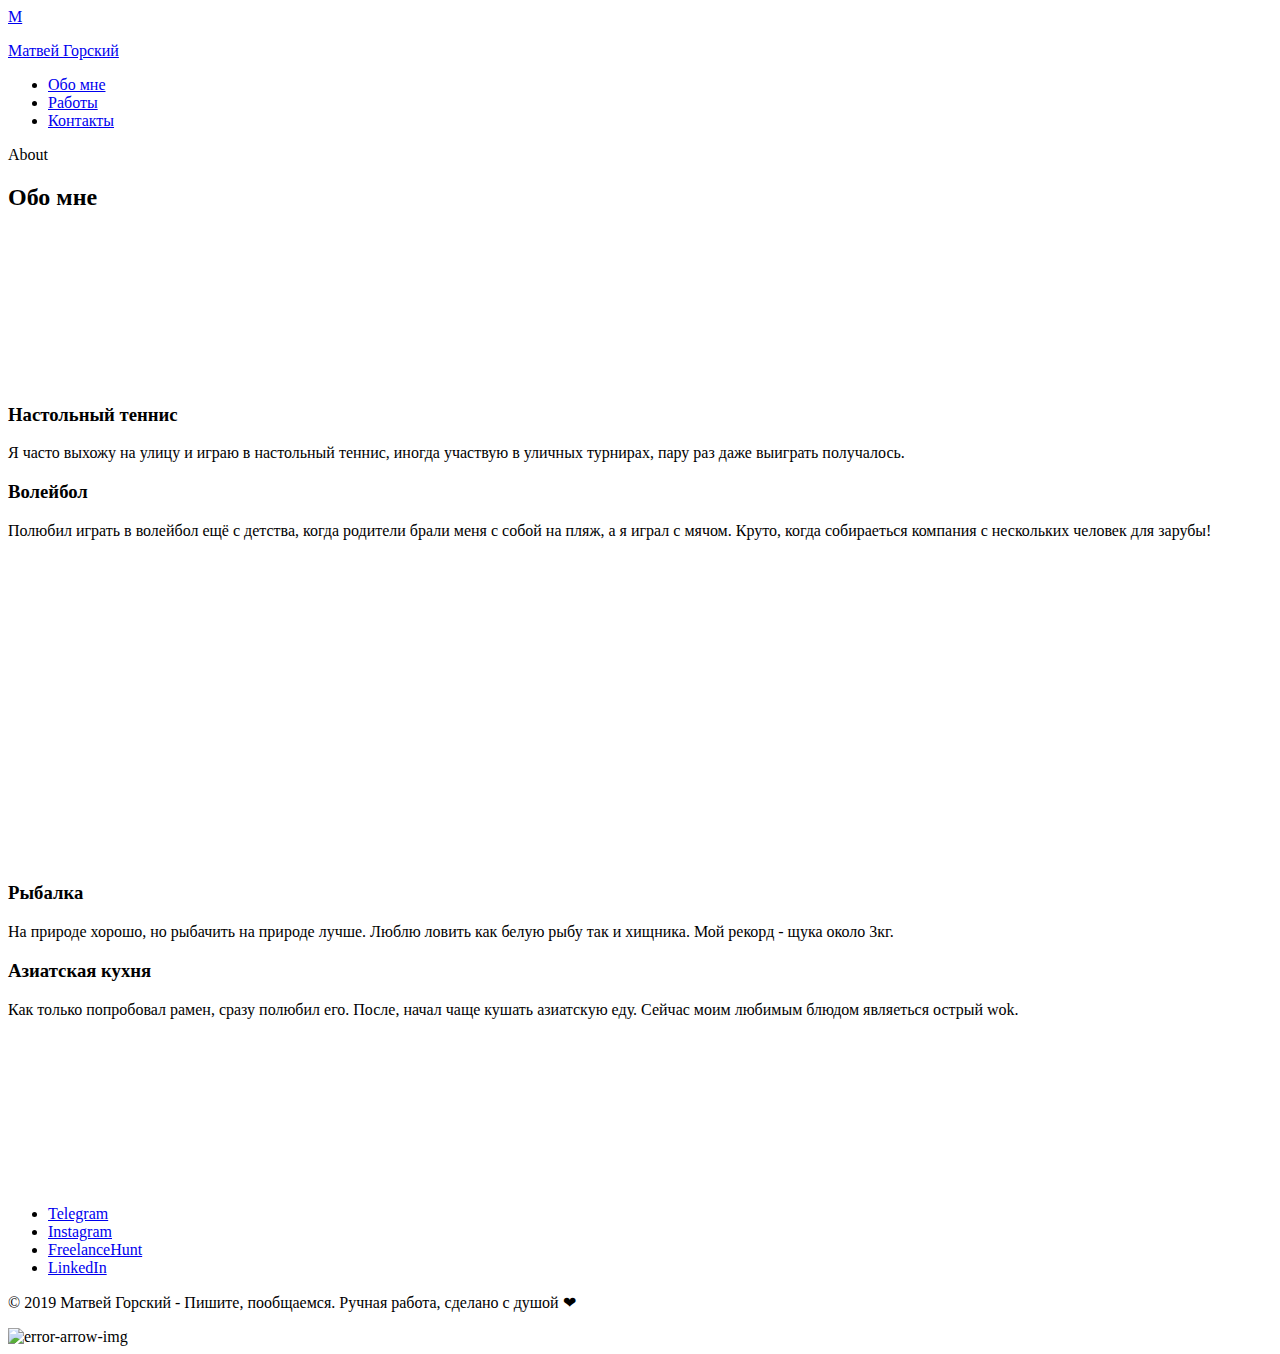
==== about.html @ 45d246f7 "Update about.html" ====
<!DOCTYPE html>
<html lang="en">
<head>
    <meta charset="UTF-8">
    <meta name="viewport" content="width=device-width, initial-scale=1.0">
    <meta http-equiv="X-UA-Compatible" content="ie=edge">
    <title>Matvey Gorskiy</title>
    <link rel="stylesheet" href="js/animation/revealator.css">
    <link rel="stylesheet" href="styles/css/main.css">
    <script src="https://ajax.googleapis.com/ajax/libs/jquery/1.11.0/jquery.min.js"></script>   
    <script>
    $(window).on('load', function () {
    $preloader = $('.preloader-main'),
    $loader = $preloader.find('.preloader');
    $loader.fadeOut();
    $preloader.delay(350).fadeOut('slow');
  });
    </script>

    <script src="js/main.js"></script> 
</head>
<body>
    <div class="preloader-main">
        <div class="preloader">
            <div class="item-1"></div>
            <div class="item-2"></div>
            <div class="item-3"></div>
            <div class="item-4"></div>
            <div class="item-5"></div>
        </div>
    </div>
              
    <div class="container"> 
        <section class="main-section">
            <header class="header" id="header">
                <div class="logo revealator-slideright revealator-delay2">
                    <a href="index.html" class="logo_link header_link">
                        <div class="logo_image">
                            <span >M</span>
                        </div>
                        <p class="logo_name">Матвей <span class="logo-name__hidden">Горский</span></p>
                    </a>
                </div>
                <nav class="nav revealator-slideleft revealator-delay2">
                    <ul class="nav-ul">
                        <li class="nav-ul_item"><a class="nav-ul_link header_link" href="about.html">Обо мне</a></li>
                        <li class="nav-ul_item"><a class="nav-ul_link header_link" href="works.html">Работы</a></li>
                        <li class="nav-ul_item"><a class="nav-ul_link header_link" href="contact.html">Контакты</a></li>
                    </ul>
                </nav>
            </header>
            <section class="about">
                <div class="main-title-block ">
                    <span class="word about_word word__padding " data-word="About" style="--word-index:0;"><span class="char" data-char="A" style="--char-index:0;">A</span><span class="char" data-char="b" style="--char-index:1;">b</span><span class="char" data-char="o" style="--char-index:2;">o</span><span class="char" data-char="u" style="--char-index:3;">u</span><span class="char" data-char="t" style="--char-index:4;">t</span></span>
                    <h2 class="main-title_headline revealator-slidedown revealator-once revealator-delay4">Обо мне</h2>
                </div>
                <div class="about-content">
                    <div class="about-content_item">
                        <video loop="" muted="" autoplay="" playsinline="" class="video" src="video/tennis.mp4"></video>
                        <div class="about-content_text-block text-left">
                            <h3 class="about-content_title">Настольный теннис</h3>
                            <p class="bout-content_text">Я часто выхожу на улицу и играю в настольный теннис, иногда участвую в уличных турнирах, пару раз даже выиграть получалось.</p>
                        </div>
                    </div>
                    <div class="about-content_item about-content_item__flex-d">
                        <div class="about-content_text-block text-right">
                            <h3 class="about-content_title">Волейбол</h3>
                            <p class="bout-content_text">Полюбил играть в волейбол ещё с детства, когда родители брали меня с собой на пляж, а я играл с мячом. Круто, когда собираеться компания с нескольких человек для зарубы!</p>
                        </div>
                        <video loop="" muted="" autoplay="" playsinline="" class="video" src="video/volleyball.mp4"></video>
                    </div>
                    <div class="about-content_item">
                        <video loop="" muted="" autoplay="" playsinline="" class="video" src="video/fishing.mp4"></video>
                        <div class="about-content_text-block text-left">
                            <h3 class="about-content_title">Рыбалка</h3>
                            <p class="bout-content_text">На природе хорошо, но рыбачить на природе лучше. Люблю ловить как белую рыбу так и хищника. Мой рекорд - щука около 3кг. </p>
                        </div>
                    </div>
                    <div class="about-content_item about-content_item__flex-d">
                        <div class="about-content_text-block text-right">
                            <h3 class="about-content_title">Азиатская кухня</h3>
                            <p class="bout-content_text">Как только попробовал рамен, сразу полюбил его. После, начал чаще кушать азиатскую еду. Сейчас моим любимым блюдом являеться острый wok.</p>
                        </div>
                        <video loop="" muted="" autoplay="" playsinline="" class="video" src="video/ramen.mp4"></video>
                    </div>
                </div>
            </section>    
            <footer class="footer">
                <ul class="footer_link-block">
                    <li class="footer_item"><a class="footer_link" target="_blank" href="https://t.me/DoodgeMatvey">Telegram</a></li>
                    <li class="footer_item"><a class="footer_link" target="_blank" href="https://www.instagram.com/belov.matvei/?hl=ru">Instagram</a></li>
                    <li class="footer_item"><a class="footer_link" target="_blank" href="https://freelancehunt.com/freelancer/Matvey_Belov.html?r=mWga5">FreelanceHunt</a></li>
                    <li class="footer_item"><a class="footer_link" target="_blank" href="https://www.linkedin.com/in/%D0%BC%D0%B0%D1%82%D0%B2%D0%B5%D0%B9-%D0%B3%D0%BE%D1%80%D1%81%D0%BA%D0%B8%D0%B9-206b37176/">LinkedIn</a></li>
                </ul>
                <p class="footer_copyright">© 2019 Матвей Горский - Пишите, пообщаемся. Ручная работа, сделано с душой ❤</p>
            </footer>
    </div>
        

    <div id="toTop" title="Наверх" style="display: block;"> <img class="arrow-to-top" src="img/w512h5121390846468upcircular512.png" alt="error-arrow-img"> </div>
    <script src="js/animation/revealator.js"></script>
   
</body>
</html>
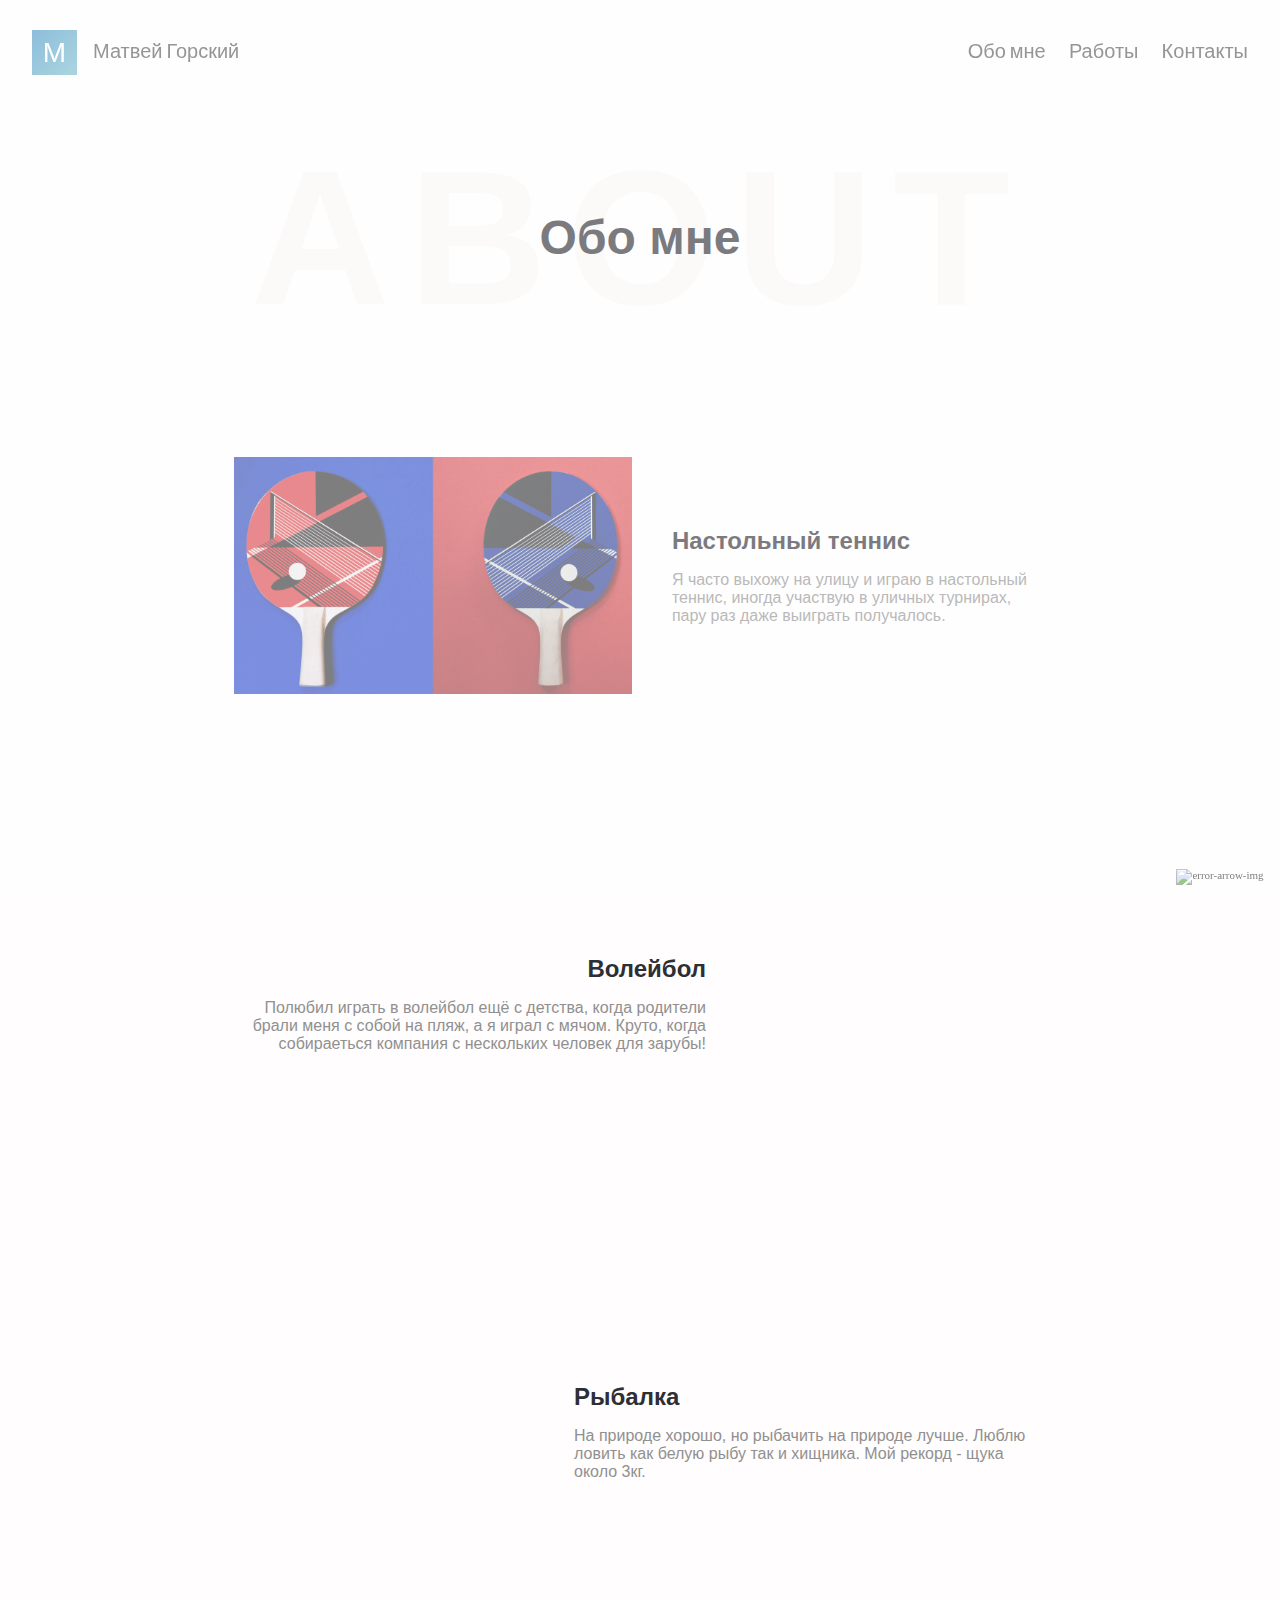
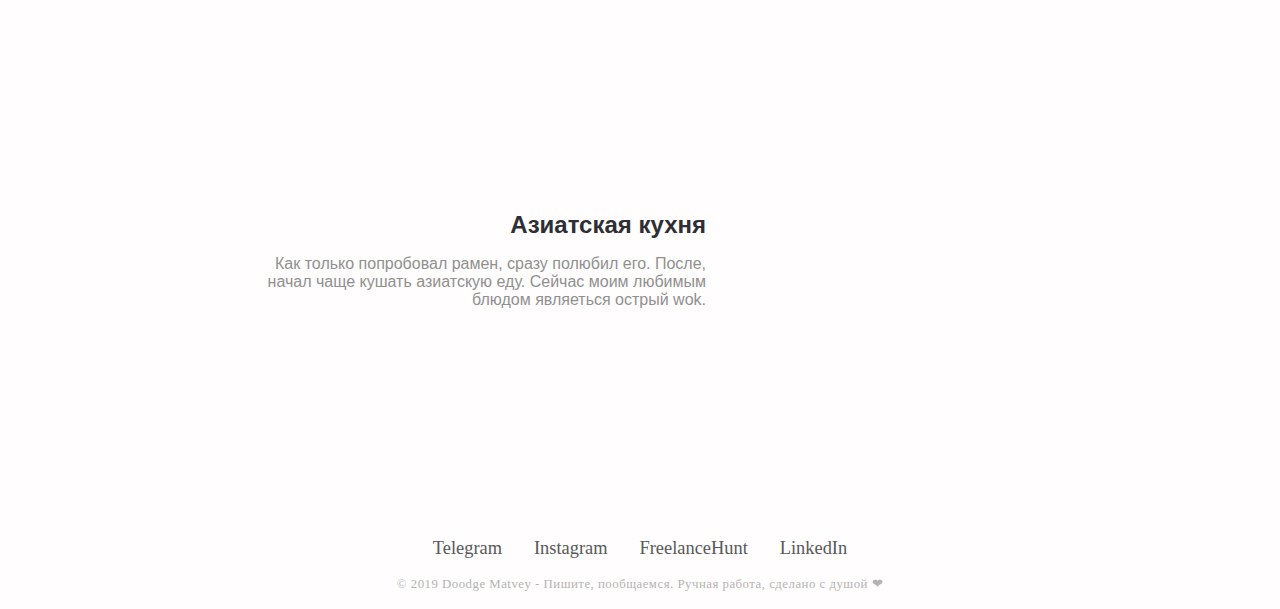
==== commit 7374ff97: "poster to video" ====
--- a/about.html
+++ b/about.html
@@ -16,7 +16,6 @@
     $preloader.delay(350).fadeOut('slow');
   });
     </script>
-
     <script src="js/main.js"></script> 
 </head>
 <body>
@@ -56,7 +55,7 @@
                 </div>
                 <div class="about-content">
                     <div class="about-content_item">
-                        <video loop="" muted="" autoplay="" playsinline="" class="video" src="video/tennis.mp4"></video>
+                        <video loop="" muted="" autoplay="" playsinline="" class="video" src="video/tennis.mp4" poster="img/tennis.png"></video>
                         <div class="about-content_text-block text-left">
                             <h3 class="about-content_title">Настольный теннис</h3>
                             <p class="bout-content_text">Я часто выхожу на улицу и играю в настольный теннис, иногда участвую в уличных турнирах, пару раз даже выиграть получалось.</p>
@@ -92,7 +91,7 @@
                     <li class="footer_item"><a class="footer_link" target="_blank" href="https://freelancehunt.com/freelancer/Matvey_Belov.html?r=mWga5">FreelanceHunt</a></li>
                     <li class="footer_item"><a class="footer_link" target="_blank" href="https://www.linkedin.com/in/%D0%BC%D0%B0%D1%82%D0%B2%D0%B5%D0%B9-%D0%B3%D0%BE%D1%80%D1%81%D0%BA%D0%B8%D0%B9-206b37176/">LinkedIn</a></li>
                 </ul>
-                <p class="footer_copyright">© 2019 Матвей Горский - Пишите, пообщаемся. Ручная работа, сделано с душой ❤</p>
+                <p class="footer_copyright">© 2019 Doodge Matvey - Пишите, пообщаемся. Ручная работа, сделано с душой ❤</p>
             </footer>
     </div>
         
--- a/styles/css/main.css
+++ b/styles/css/main.css
@@ -0,0 +1,1641 @@
+@charset "UTF-8";
+@import url("https://fonts.googleapis.com/css?family=Mukta:700");
+@import url('https://fonts.googleapis.com/css?family=Montserrat&display=swap" rel="stylesheet"');
+@font-face {
+  font-family: Renogare;
+  /* Имя шрифта */
+  src: url("../../fonts/Renogare-Regular.otf");
+  /* Путь к файлу со шрифтом */
+}
+html {
+  -webkit-box-sizing: border-box;
+  -moz-box-sizing: border-box;
+  box-sizing: border-box;
+}
+
+*, *:before, *:after {
+  -webkit-box-sizing: inherit;
+  -moz-box-sizing: inherit;
+  box-sizing: inherit;
+}
+
+body {
+  width: 100%;
+  height: 100%;
+  display: flex;
+  flex-direction: column;
+  align-items: center;
+  background: #fffdfd;
+}
+
+body, ul, li, p, h1, h2, h3, h4, h5, h6, header, main {
+  margin: 0;
+  padding: 0;
+  padding-inline-start: 0;
+  border: none;
+  margin-block-start: 0;
+  margin-block-end: 0;
+}
+
+.container {
+  display: -webkit-box;
+  display: -moz-box;
+  display: -ms-flexbox;
+  display: -webkit-flex;
+  display: flex;
+  -webkit-flex-direction: column;
+  -moz-flex-direction: column;
+  flex-direction: column;
+  align-items: center;
+  max-width: 1340px;
+  padding: 0 20px;
+  height: auto;
+  width: 100%;
+  overflow: hidden;
+}
+
+.main-section {
+  width: 100%;
+  height: auto;
+}
+
+.preloader-main {
+  background: #fff;
+  overflow: hidden;
+  position: fixed;
+  top: 0;
+  left: 0;
+  display: flex;
+  align-items: center;
+  justify-content: center;
+  right: 0;
+  bottom: 0;
+  z-index: 9999;
+  animation-delay: 1s;
+  width: 100%;
+}
+
+.preloader {
+  display: flex;
+  justify-content: center;
+  align-items: center;
+  height: 100vh;
+  overflow: hidden;
+  animation-delay: 1s;
+  margin-top: 0vh;
+  width: 100%;
+}
+
+.item-1 {
+  width: 20px;
+  height: 20px;
+  background: #f583a1;
+  border-radius: 50%;
+  background-color: #eed968;
+  margin: 7px;
+  display: flex;
+  justify-content: center;
+  align-items: center;
+}
+@keyframes scale {
+  0% {
+    transform: scale(1);
+  }
+  50%, 75% {
+    transform: scale(2.5);
+  }
+  78%, 100% {
+    opacity: 0;
+  }
+}
+.item-1:before {
+  content: "";
+  width: 20px;
+  height: 20px;
+  border-radius: 50%;
+  background-color: #eed968;
+  opacity: 0.7;
+  animation: scale 2s infinite cubic-bezier(0, 0, 0.49, 1.02);
+  animation-delay: 200ms;
+  transition: 0.5s all ease;
+  transform: scale(1);
+}
+
+.item-2 {
+  width: 20px;
+  height: 20px;
+  background: #f583a1;
+  border-radius: 50%;
+  background-color: #eece68;
+  margin: 7px;
+  display: flex;
+  justify-content: center;
+  align-items: center;
+}
+@keyframes scale {
+  0% {
+    transform: scale(1);
+  }
+  50%, 75% {
+    transform: scale(2.5);
+  }
+  78%, 100% {
+    opacity: 0;
+  }
+}
+.item-2:before {
+  content: "";
+  width: 20px;
+  height: 20px;
+  border-radius: 50%;
+  background-color: #eece68;
+  opacity: 0.7;
+  animation: scale 2s infinite cubic-bezier(0, 0, 0.49, 1.02);
+  animation-delay: 400ms;
+  transition: 0.5s all ease;
+  transform: scale(1);
+}
+
+.item-3 {
+  width: 20px;
+  height: 20px;
+  background: #f583a1;
+  border-radius: 50%;
+  background-color: #eec368;
+  margin: 7px;
+  display: flex;
+  justify-content: center;
+  align-items: center;
+}
+@keyframes scale {
+  0% {
+    transform: scale(1);
+  }
+  50%, 75% {
+    transform: scale(2.5);
+  }
+  78%, 100% {
+    opacity: 0;
+  }
+}
+.item-3:before {
+  content: "";
+  width: 20px;
+  height: 20px;
+  border-radius: 50%;
+  background-color: #eec368;
+  opacity: 0.7;
+  animation: scale 2s infinite cubic-bezier(0, 0, 0.49, 1.02);
+  animation-delay: 600ms;
+  transition: 0.5s all ease;
+  transform: scale(1);
+}
+
+.item-4 {
+  width: 20px;
+  height: 20px;
+  background: #f583a1;
+  border-radius: 50%;
+  background-color: #eead68;
+  margin: 7px;
+  display: flex;
+  justify-content: center;
+  align-items: center;
+}
+@keyframes scale {
+  0% {
+    transform: scale(1);
+  }
+  50%, 75% {
+    transform: scale(2.5);
+  }
+  78%, 100% {
+    opacity: 0;
+  }
+}
+.item-4:before {
+  content: "";
+  width: 20px;
+  height: 20px;
+  border-radius: 50%;
+  background-color: #eead68;
+  opacity: 0.7;
+  animation: scale 2s infinite cubic-bezier(0, 0, 0.49, 1.02);
+  animation-delay: 800ms;
+  transition: 0.5s all ease;
+  transform: scale(1);
+}
+
+.item-5 {
+  width: 20px;
+  height: 20px;
+  background: #f583a1;
+  border-radius: 50%;
+  background-color: #ee8c68;
+  margin: 7px;
+  display: flex;
+  justify-content: center;
+  align-items: center;
+}
+@keyframes scale {
+  0% {
+    transform: scale(1);
+  }
+  50%, 75% {
+    transform: scale(2.5);
+  }
+  78%, 100% {
+    opacity: 0;
+  }
+}
+.item-5:before {
+  content: "";
+  width: 20px;
+  height: 20px;
+  border-radius: 50%;
+  background-color: #ee8c68;
+  opacity: 0.7;
+  animation: scale 2s infinite cubic-bezier(0, 0, 0.49, 1.02);
+  animation-delay: 1000ms;
+  transition: 0.5s all ease;
+  transform: scale(1);
+}
+
+.header {
+  display: -moz-box;
+  display: -ms-flexbox;
+  display: -webkit-flex;
+  display: flex;
+  -webkit-flex-direction: row;
+  -moz-flex-direction: row;
+  flex-direction: row;
+  justify-content: space-between;
+  align-items: center;
+  position: fixed;
+  top: 0;
+  left: 0;
+  right: 0;
+  padding: 1.85rem 2rem;
+  background: transparent;
+  z-index: 10;
+  font-size: 1.25rem;
+  font-weight: 400;
+  font-family: "Mukta", sans-serif;
+  -webkit-transition: top 1s;
+  transition: top 0.5s;
+}
+
+.header .header_link {
+  text-decoration: none;
+  color: #58585a;
+}
+.header .header_link:hover {
+  color: #58585a;
+}
+
+.logo_link {
+  display: -moz-box;
+  display: -ms-flexbox;
+  display: -webkit-flex;
+  display: flex;
+  -webkit-flex-direction: row;
+  -moz-flex-direction: row;
+  flex-direction: row;
+  align-items: center;
+  justify-content: center;
+}
+
+.logo_image {
+  display: -moz-box;
+  display: -ms-flexbox;
+  display: -webkit-flex;
+  display: flex;
+  -webkit-flex-direction: row;
+  -moz-flex-direction: row;
+  flex-direction: row;
+  align-items: center;
+  justify-content: center;
+  color: #fff;
+  font-weight: 500;
+  font-size: 1.75rem;
+  font-family: sans-serif;
+  width: 45px;
+  height: 45px;
+  -webkit-transform-style: preserve-3d;
+  transform-style: preserve-3d;
+  margin-right: 1rem;
+  background: #f2f2f2;
+}
+.logo_image:hover {
+  border-radius: 30px;
+  transition: all 0.5s linear;
+}
+
+.logo_image span {
+  -webkit-transform: translateZ(20px);
+  transform: translateZ(20px);
+  padding-top: 0.1rem;
+}
+
+.logo_image:before {
+  -moz-position: absolute;
+  -ms-position: absolute;
+  position: absolute;
+  content: "";
+  left: 0;
+  top: 0;
+  -ms-left: 30px;
+  -ms-top: 30px;
+  right: 0;
+  bottom: 0;
+  width: 45px;
+  height: 45px;
+  transition: right 0.25s;
+  background: linear-gradient(-45deg, #7abdcc, #4b97c7);
+}
+
+.nav-ul {
+  display: flex;
+}
+
+.nav-ul .nav-ul_item {
+  list-style-type: none;
+  cursor: pointer;
+  margin-left: 1.45rem;
+}
+
+.section-main {
+  display: -moz-box;
+  display: -ms-flexbox;
+  display: -webkit-flex;
+  display: flex;
+  -webkit-flex-direction: row;
+  -moz-flex-direction: row;
+  flex-direction: row;
+  align-items: center;
+  justify-content: center;
+  height: 100vh;
+  width: 100%;
+  font-family: "Mukta", sans-serif;
+  font-size: 1rem;
+  line-height: 1.5;
+  max-width: 1340px;
+}
+
+.section-main_block {
+  display: -moz-box;
+  display: -ms-flexbox;
+  display: -webkit-flex;
+  display: flex;
+  -webkit-flex-direction: row;
+  -moz-flex-direction: row;
+  flex-direction: row;
+  justify-content: space-between;
+  align-items: center;
+  width: 100%;
+}
+
+.section-main_text-block {
+  width: 65%;
+}
+
+.section-main_text {
+  font-size: 2.9rem;
+  max-width: 100%;
+  margin: 0;
+  line-height: 1.4;
+  font-family: sans-serif;
+  font-weight: 600;
+  color: #242427;
+}
+
+.text-grey {
+  color: #999898;
+}
+
+.sign {
+  padding-right: 0.3rem;
+  min-height: 100%;
+  display: -webkit-box;
+  display: -moz-box;
+  display: -ms-flexbox;
+  display: -webkit-flex;
+  display: flex;
+  -webkit-flex-direction: column;
+  -moz-flex-direction: column;
+  flex-direction: column;
+  justify-content: center;
+  align-items: center;
+}
+.sign__word {
+  background-size: 100%;
+  background: linear-gradient(45deg, #07142a 10%, #0b295a 33%, #2088f8 70%, white 85%);
+  -webkit-background-clip: text;
+  -webkit-text-fill-color: transparent;
+  font-size: 35rem;
+  text-align: center;
+  line-height: 1;
+  color: #c6e2ff;
+  -webkit-user-select: none;
+  -moz-user-select: none;
+  -ms-user-select: none;
+  user-select: none;
+}
+
+/*-- Animation Keyframes --*/
+@keyframes neon {
+  0% {
+    background: linear-gradient(90deg, #0B2349 30%, rgba(255, 0, 0, 0)) 60%, red;
+    -webkit-background-clip: text;
+    opacity: 0.5;
+  }
+  100% {
+    background: linear-gradient(90deg, #0B2349 30%, rgba(255, 0, 0, 0)) 60%, red;
+    -webkit-background-clip: text;
+    opacity: 1;
+  }
+}
+.scroll-down-text {
+  position: absolute;
+  left: 0;
+  right: 0;
+  bottom: 4rem;
+  font-size: 0.9rem;
+  color: #b4b3b4;
+  text-align: center;
+  margin: 0;
+  letter-spacing: 1px;
+}
+
+.image-portfolio {
+  width: 40%;
+  height: auto;
+}
+
+.section-portfolio {
+  display: -webkit-box;
+  display: -moz-box;
+  display: -ms-flexbox;
+  display: -webkit-flex;
+  display: flex;
+  -webkit-flex-direction: column;
+  -moz-flex-direction: column;
+  flex-direction: column;
+  align-items: center;
+  margin-bottom: 8rem;
+  padding-bottom: 4rem;
+  border-bottom: 0.0625rem solid #efeded;
+}
+
+.works {
+  display: -moz-box;
+  display: -ms-flexbox;
+  display: -webkit-flex;
+  display: flex;
+  -webkit-flex-direction: row;
+  -moz-flex-direction: row;
+  flex-direction: row;
+  justify-content: space-around;
+  height: auto;
+  padding-bottom: 30px;
+}
+
+.works_item {
+  width: 46%;
+  height: auto;
+}
+
+.works-link {
+  display: -webkit-box;
+  display: -moz-box;
+  display: -ms-flexbox;
+  display: -webkit-flex;
+  display: flex;
+  -webkit-flex-direction: column;
+  -moz-flex-direction: column;
+  flex-direction: column;
+  align-items: center;
+  text-decoration: none;
+  padding: 30px;
+}
+
+.image-portfolio {
+  width: 100%;
+  height: auto;
+}
+
+.image-hover {
+  padding-top: 30px;
+  transform: scale(1.18);
+  transition: all 0.7s linear;
+}
+
+.image-leave {
+  padding-top: 0;
+  transform: scale(1);
+  transition: all 0.3s linear;
+}
+
+.works_item__dark {
+  background: linear-gradient(45deg, #8472ec, #a8c8ff);
+}
+
+.works_item__light {
+  background: linear-gradient(45deg, #ffa42d, #fff350);
+}
+
+.works_describe {
+  font-size: 2rem;
+  font-weight: 600;
+  color: #000;
+  text-shadow: 0 0 40px rgba(0, 0, 0, 0.35);
+  padding-bottom: 0.8rem;
+  font-family: cursive, sans-serif, Arial, Helvetica;
+}
+
+.learn-more {
+  position: relative;
+  display: inline-block;
+  cursor: pointer;
+  outline: none;
+  border: 0;
+  vertical-align: middle;
+  text-decoration: none;
+  background: transparent;
+  padding: 0;
+  font-size: inherit;
+  font-family: sans-serif, Arial, Helvetica;
+  width: 13rem;
+  height: auto;
+}
+.learn-more .circle {
+  transition: all 0.45s cubic-bezier(0.65, 0, 0.076, 1);
+  position: relative;
+  margin: 0;
+  width: 3rem;
+  height: 3rem;
+  background: linear-gradient(-45deg, #7abdcc, #4b97c7);
+  border-radius: 1.625rem;
+}
+.learn-more .circle .icon {
+  transition: all 0.45s cubic-bezier(0.65, 0, 0.076, 1);
+  position: absolute;
+  top: 0;
+  bottom: 0;
+  margin: auto;
+  background: #fff;
+}
+.learn-more .circle .icon.arrow {
+  transition: all 0.45s cubic-bezier(0.65, 0, 0.076, 1);
+  left: 0.625rem;
+  width: 1.125rem;
+  height: 0.125rem;
+  background: none;
+}
+.learn-more .circle .icon.arrow::before {
+  position: absolute;
+  content: "";
+  top: -0.25rem;
+  right: 0.0625rem;
+  width: 0.625rem;
+  height: 0.625rem;
+  border-top: 0.125rem solid #fff;
+  border-right: 0.125rem solid #fff;
+  transform: rotate(45deg);
+}
+.learn-more:hover .circle {
+  width: 100%;
+}
+.learn-more:hover .circle .icon.arrow {
+  background: #fff;
+  transform: translate(1rem, 0);
+}
+.learn-more:hover .button-text {
+  color: #fff;
+}
+.learn-more .button-text {
+  transition: all 0.45s cubic-bezier(0.65, 0, 0.076, 1);
+  position: absolute;
+  top: 0;
+  left: 0;
+  right: 0;
+  bottom: 0;
+  padding: 0.75rem 0;
+  margin: 0 0 0 2.5rem;
+  color: #282936;
+  font-weight: 700;
+  line-height: 1.6;
+  text-align: center;
+  text-transform: uppercase;
+  text-decoration: none;
+}
+
+.button-about {
+  width: 14.8rem;
+}
+.button-about .button-text {
+  margin: 0 0 0 2rem;
+}
+
+.info {
+  display: -webkit-box;
+  display: -moz-box;
+  display: -ms-flexbox;
+  display: -webkit-flex;
+  display: flex;
+  -webkit-flex-direction: column;
+  -moz-flex-direction: column;
+  flex-direction: column;
+  align-items: flex-start;
+  width: 100%;
+  color: #2e2f35;
+  font-size: 1rem;
+  font-family: sans-serif, Arial, Helvetica;
+}
+
+.info-item {
+  padding-bottom: 50px;
+}
+
+.info-headline {
+  width: 30%;
+}
+
+.info-headline_text {
+  font-size: 1.75rem;
+  font-weight: 600;
+}
+
+.info-item {
+  display: -moz-box;
+  display: -ms-flexbox;
+  display: -webkit-flex;
+  display: flex;
+  -webkit-flex-direction: row;
+  -moz-flex-direction: row;
+  flex-direction: row;
+  width: 100%;
+}
+
+.specialise {
+  align-self: flex-end;
+  width: 70%;
+}
+
+.info-content {
+  display: -webkit-box;
+  display: -moz-box;
+  display: -ms-flexbox;
+  display: -webkit-flex;
+  display: flex;
+  -webkit-flex-direction: column;
+  -moz-flex-direction: column;
+  flex-direction: column;
+  width: 70%;
+}
+
+.info-content_text {
+  padding-bottom: 1rem;
+  line-height: 1.7;
+}
+
+.info-clients {
+  display: -moz-box;
+  display: -ms-flexbox;
+  display: -webkit-flex;
+  display: flex;
+  -webkit-flex-direction: row;
+  -moz-flex-direction: row;
+  flex-direction: row;
+  width: 100%;
+  justify-content: space-between;
+  align-items: center;
+}
+
+.clients-image {
+  height: auto;
+  width: 25%;
+}
+
+.alphaprylad-image {
+  width: 193px;
+  height: 45px;
+}
+
+.info-headline_text-clients {
+  padding-top: 5rem;
+}
+
+.clients-image__w-auto {
+  width: auto;
+}
+
+.info-content-skills {
+  display: -moz-box;
+  display: -ms-flexbox;
+  display: -webkit-flex;
+  display: flex;
+  -webkit-flex-direction: row;
+  -moz-flex-direction: row;
+  flex-direction: row;
+  flex-wrap: wrap;
+  width: 70%;
+}
+
+.info-skills_item {
+  line-height: 1.5;
+  display: -webkit-box;
+  display: -moz-box;
+  display: -ms-flexbox;
+  display: -webkit-flex;
+  display: flex;
+  -webkit-flex-direction: column;
+  -moz-flex-direction: column;
+  flex-direction: column;
+  margin-bottom: 4rem;
+  margin-right: 3rem;
+  font-weight: 600;
+  color: #2e2f35;
+}
+
+.info-skills_image {
+  display: block;
+  height: 24px;
+  width: 24px;
+  margin: 0 0.25rem 0 0;
+}
+
+.flexbox-icon, .flexbox-text {
+  margin: 0 0 0 0.25rem;
+}
+
+.skills-block {
+  display: -moz-box;
+  display: -ms-flexbox;
+  display: -webkit-flex;
+  display: flex;
+  -webkit-flex-direction: row;
+  -moz-flex-direction: row;
+  flex-direction: row;
+}
+
+.skills-block_text {
+  color: #b4b3b4;
+  font-weight: normal;
+}
+
+.skills-block_text__slash::after {
+  content: "/";
+  margin: 0 0.45rem;
+}
+
+.info-item__padding {
+  padding-bottom: 7rem;
+}
+
+.footer {
+  display: -webkit-box;
+  display: -moz-box;
+  display: -ms-flexbox;
+  display: -webkit-flex;
+  display: flex;
+  -webkit-flex-direction: column;
+  -moz-flex-direction: column;
+  flex-direction: column;
+  align-items: center;
+  padding: 4, 5 0 0 0;
+  width: 100%;
+}
+
+.footer_link-block {
+  display: -moz-box;
+  display: -ms-flexbox;
+  display: -webkit-flex;
+  display: flex;
+  -webkit-flex-direction: row;
+  -moz-flex-direction: row;
+  flex-direction: row;
+  align-items: center;
+  list-style-type: none;
+}
+
+.footer_item {
+  padding: 0 1rem;
+}
+
+.footer_link {
+  text-decoration: none;
+  color: #58585a;
+  font-size: 1.15rem;
+}
+.footer_link:hover {
+  color: #4b97c7;
+  transition: all 0.2s linear;
+}
+
+.logo_name:hover {
+  background: -webkit-linear-gradient(left, #58585a, #E97639, #792042, #67e8ff);
+  background: linear-gradient(left, #58585a, #E97639, #792042, #67e8ff);
+  background-size: 3200px 200px;
+  color: transparent;
+  -webkit-background-clip: text;
+  -webkit-animation: animate-logo;
+  -webkit-animation-delay: 0;
+  -webkit-animation-duration: 4s;
+  -webkit-animation-timing-function: linear;
+  -webkit-animation-fill-mode: forwards;
+  transition: font-size 500ms ease-in-out;
+}
+
+@-webkit-keyframes animate-logo {
+  0% {
+    background-position: 0 3200px;
+  }
+  100% {
+    background-position: 3200px 0;
+  }
+}
+.footer_copyright {
+  padding: 1rem 0;
+  font-size: 0.8rem;
+  line-height: 1.45;
+  letter-spacing: 0.5px;
+  color: #b4b3b4;
+}
+
+.contact {
+  display: -webkit-box;
+  display: -moz-box;
+  display: -ms-flexbox;
+  display: -webkit-flex;
+  display: flex;
+  -webkit-flex-direction: column;
+  -moz-flex-direction: column;
+  flex-direction: column;
+  align-items: center;
+  color: #2e2f35;
+  font-family: sans-serif, Arial, Helvetica;
+}
+
+.section-padding {
+  padding-top: 6rem;
+}
+
+.footer-contact {
+  padding-top: 4.5rem;
+}
+
+.main-title_headline {
+  position: relative;
+  font-size: 3rem;
+  line-height: 3.5rem;
+  font-weight: 600;
+  padding: 9.2rem 0 5.5rem 0rem;
+}
+
+.contact_text {
+  text-align: center;
+  width: 75%;
+  line-height: 1.7;
+  font-size: 1.75rem;
+  padding-bottom: 2rem;
+  z-index: 1;
+}
+
+.main-title-block {
+  padding-bottom: 1.5rem;
+  font-size: 10vw;
+  width: 100%;
+  display: flex;
+  flex-direction: row;
+  justify-content: center;
+}
+
+.word {
+  position: absolute;
+  top: 17rem;
+  left: 0;
+  right: 0;
+  margin: 0;
+  -webkit-transform: translateY(-50%);
+  transform: translateY(-50%);
+  color: #f9f7f4;
+  font-family: Renogare, sans-serif;
+  font-weight: 600;
+  text-align: center;
+  line-height: 1;
+  letter-spacing: 1.5vw;
+  text-transform: uppercase;
+  z-index: 0;
+  -moz-user-select: none;
+  -ms-user-select: none;
+  user-select: none;
+}
+
+.char {
+  display: inline-block;
+  -webkit-animation: slide-in 1s cubic-bezier(0.5, 0, 0.5, 1) both;
+  animation: slide-in 1s cubic-bezier(0.5, 0, 0.5, 1) both;
+  -webkit-animation-duration: calc(.8s + 0.12s*var(--char-index));
+  animation-duration: calc(.8s + 0.12s*var(--char-index));
+  -webkit-animation-delay: calc(100ms*var(--char-index));
+  animation-delay: calc(100ms*var(--char-index));
+}
+
+.email-button {
+  width: 14rem;
+}
+
+.email-button .button-text {
+  padding: 0;
+  top: -3px;
+}
+
+.email-icon {
+  position: relative;
+  font-size: 1.8rem;
+  margin-bottom: -20px;
+  top: 20px;
+  top: 3px;
+}
+
+#toTop {
+  width: 100px;
+  text-align: center;
+  padding: 5px;
+  position: fixed;
+  bottom: 10px;
+  right: 10px;
+  cursor: pointer;
+  display: none;
+  color: #333;
+  font-family: verdana;
+  font-size: 11px;
+}
+
+.arrow-to-top {
+  width: 50px;
+}
+
+.about {
+  display: -webkit-box;
+  display: -moz-box;
+  display: -ms-flexbox;
+  display: -webkit-flex;
+  display: flex;
+  -webkit-flex-direction: column;
+  -moz-flex-direction: column;
+  flex-direction: column;
+  align-items: center;
+  color: #2e2f35;
+  padding-top: 3.9rem;
+  font-family: sans-serif, Arial, Helvetica;
+}
+
+.word__padding {
+  top: 14.9rem;
+}
+
+.about-content {
+  display: -webkit-box;
+  display: -moz-box;
+  display: -ms-flexbox;
+  display: -webkit-flex;
+  display: flex;
+  -webkit-flex-direction: column;
+  -moz-flex-direction: column;
+  flex-direction: column;
+  align-items: center;
+  width: 100%;
+  height: auto;
+  padding-top: 3rem;
+}
+
+.about-content_item {
+  display: -moz-box;
+  display: -ms-flexbox;
+  display: -webkit-flex;
+  display: flex;
+  -webkit-flex-direction: row;
+  -moz-flex-direction: row;
+  flex-direction: row;
+  justify-content: center;
+  align-items: center;
+  height: 300px;
+  width: 70%;
+  margin-bottom: 8rem;
+}
+
+.about-content_title {
+  font-weight: 600;
+  font-size: 1.5rem;
+  padding-bottom: 1rem;
+}
+
+.video {
+  width: 49%;
+  height: auto;
+}
+
+.bout-content_text {
+  color: #909090;
+}
+
+.text-left {
+  padding-left: 2.5rem;
+  text-align: left;
+}
+
+.text-right {
+  padding-right: 2.5rem;
+  text-align: right;
+}
+
+.portfolio {
+  display: -webkit-box;
+  display: -moz-box;
+  display: -ms-flexbox;
+  display: -webkit-flex;
+  display: flex;
+  -webkit-flex-direction: column;
+  -moz-flex-direction: column;
+  flex-direction: column;
+  align-items: center;
+  color: #2e2f35;
+  font-family: sans-serif, Arial, Helvetica;
+}
+
+.portfolio-main {
+  display: -webkit-box;
+  display: -moz-box;
+  display: -ms-flexbox;
+  display: -webkit-flex;
+  display: flex;
+  -webkit-flex-direction: column;
+  -moz-flex-direction: column;
+  flex-direction: column;
+  align-items: center;
+  width: 100%;
+}
+.portfolio-main .image-portfolio {
+  padding-bottom: 0;
+}
+
+.portfolio-title-block {
+  padding-bottom: 4.3rem;
+}
+
+.portfolio-block_item {
+  width: 48.5%;
+}
+
+.portfolio-block {
+  display: -moz-box;
+  display: -ms-flexbox;
+  display: -webkit-flex;
+  display: flex;
+  -webkit-flex-direction: row;
+  -moz-flex-direction: row;
+  flex-direction: row;
+  justify-content: space-between;
+  padding-bottom: 7rem;
+}
+
+.works_item__my-portfolio {
+  background: linear-gradient(45deg, #75bdf8, #5afd99);
+}
+
+.works_item__alpha {
+  background: linear-gradient(45deg, #ff6363, #ffcf75);
+}
+
+.headline__padding {
+  padding-top: 7rem;
+}
+
+@media (max-width: 1340px) {
+  .container {
+    max-width: 1200px;
+  }
+
+  .section-main_text {
+    font-size: 2.6rem;
+  }
+
+  .info-content {
+    padding-right: 0.625rem;
+  }
+
+  .word {
+    font-size: 15vw;
+  }
+
+  .revealator-slideright-hi {
+    transform: translate(0, 0);
+    opacity: 1;
+  }
+}
+@media (max-width: 990px) {
+  #toTop {
+    width: 70px;
+  }
+
+  .learn-more {
+    transform: translate(0, 0);
+    opacity: 1;
+  }
+
+  .revealator-slideright-hi {
+    transform: translate(-100px, 0);
+    opacity: 0;
+  }
+
+  .revealator-slidedown {
+    transform: translate(0, 0);
+    opacity: 1;
+  }
+
+  .sign {
+    transform: translate(0, -100px);
+  }
+
+  .section-main_text-block {
+    transform: translate(0px, 0px);
+    opacity: 1;
+  }
+
+  .works {
+    display: -webkit-box;
+    display: -moz-box;
+    display: -ms-flexbox;
+    display: -webkit-flex;
+    display: flex;
+    -webkit-flex-direction: column;
+    -moz-flex-direction: column;
+    flex-direction: column;
+    align-items: center;
+  }
+
+  .works_item {
+    width: 100%;
+  }
+
+  .works_item__dark {
+    margin-bottom: 2rem;
+  }
+
+  .image-portfolio:hover {
+    transform: scale(1);
+    padding-top: 0;
+  }
+
+  .container {
+    max-width: 720px;
+  }
+
+  .section-main {
+    display: -webkit-box;
+    display: -moz-box;
+    display: -ms-flexbox;
+    display: -webkit-flex;
+    display: flex;
+    -webkit-flex-direction: column;
+    -moz-flex-direction: column;
+    flex-direction: column;
+    padding: 6rem 0 4rem;
+  }
+
+  .sign {
+    min-height: auto;
+  }
+
+  .section-main_text-block {
+    width: 100%;
+  }
+
+  .section-main_text {
+    font-size: 2rem;
+    margin-bottom: 1.5rem;
+    line-height: 1.3;
+  }
+
+  .scroll-down-text {
+    position: relative;
+    left: auto;
+    right: auto;
+    bottom: auto;
+  }
+
+  .header {
+    padding: 0.85rem;
+    font-size: 1rem;
+    background: #fffdfd;
+    top: 0 !important;
+    box-shadow: 0;
+    transition: box-shadow 0.5s linear;
+  }
+
+  .specialise {
+    width: 100%;
+  }
+
+  h2 {
+    font-size: 1.25rem;
+  }
+
+  .info-headline_text {
+    font-size: 1.5rem;
+  }
+
+  .section-portfolio {
+    padding-bottom: 2rem;
+    margin-bottom: 4rem;
+  }
+
+  .info-headline {
+    width: 100%;
+    padding-bottom: 0.9rem;
+  }
+
+  .info-item {
+    display: -webkit-box;
+    display: -moz-box;
+    display: -ms-flexbox;
+    display: -webkit-flex;
+    display: flex;
+    -webkit-flex-direction: column;
+    -moz-flex-direction: column;
+    flex-direction: column;
+  }
+
+  .info-content, .info-content-skills {
+    width: 100%;
+  }
+
+  .info-content-skills {
+    padding-top: 1rem;
+  }
+
+  .info-skills_item {
+    margin-bottom: 1rem;
+    margin-right: 2rem;
+  }
+  .info-skills_item p {
+    color: #3d3d3d;
+  }
+  .info-skills_item .skills-block_text {
+    color: #b4b3b4;
+    font-weight: normal;
+  }
+
+  .info-headline_text-clients {
+    padding-top: 1rem;
+  }
+
+  .info-item__padding {
+    padding-bottom: 4rem;
+  }
+
+  .sign {
+    min-height: auto;
+  }
+
+  .main-title_headline {
+    padding: 6.5rem 0 5.5rem 0rem;
+  }
+
+  .about-content {
+    padding-top: 0;
+  }
+
+  .about-content_item {
+    width: 100%;
+    margin-bottom: 0rem;
+  }
+
+  .about .main-title_headline {
+    padding: 6.5rem 0 2rem 0rem;
+  }
+
+  .portfolio-block {
+    display: -webkit-box;
+    display: -moz-box;
+    display: -ms-flexbox;
+    display: -webkit-flex;
+    display: flex;
+    -webkit-flex-direction: column;
+    -moz-flex-direction: column;
+    flex-direction: column;
+    padding-bottom: 0;
+  }
+  .portfolio-block .works_item {
+    margin-bottom: 4rem;
+  }
+  .portfolio-block .revealator-zoomin {
+    transform: scale(1);
+    opacity: 1;
+  }
+
+  .portfolio-title-block {
+    padding-bottom: 0;
+  }
+
+  .word__padding {
+    top: 12.5rem;
+  }
+
+  .headline__padding {
+    padding-top: 4.5rem;
+  }
+
+  .contact_text {
+    font-size: 1.5rem;
+    width: 100%;
+  }
+
+  .contact_word {
+    top: 14.4rem;
+  }
+}
+@media (max-width: 768px) {
+  .clients-image__w-auto {
+    width: 20%;
+  }
+
+  .alphaprylad-image {
+    height: auto;
+    width: 25%;
+  }
+
+  .skills-block {
+    flex-wrap: wrap;
+  }
+
+  .container {
+    max-width: 540px;
+  }
+
+  .main-title_headline {
+    font-size: 2rem;
+  }
+
+  .about .main-title_headline {
+    padding: 4rem 0 2rem 0rem;
+  }
+
+  .about-content_item {
+    display: -webkit-box;
+    display: -moz-box;
+    display: -ms-flexbox;
+    display: -webkit-flex;
+    display: flex;
+    -webkit-flex-direction: column;
+    -moz-flex-direction: column;
+    flex-direction: column;
+    align-items: center;
+    height: auto;
+    text-align: center;
+    padding-bottom: 4rem;
+  }
+
+  .about-content_text-block {
+    padding: 0;
+    text-align: left;
+    padding-top: 0.5rem;
+  }
+
+  .video {
+    width: 100%;
+    height: auto;
+  }
+
+  .about-content_item__flex-d {
+    flex-direction: column-reverse;
+  }
+
+  .headline__padding {
+    font-size: 2rem;
+  }
+
+  .word__padding {
+    top: 9.9rem;
+  }
+
+  .main-title_headline {
+    padding: 2rem 0 3.5rem 0rem;
+  }
+
+  .contact_text {
+    font-size: 1.5rem;
+    width: 100%;
+  }
+
+  .contact_word {
+    top: 9.8rem;
+  }
+}
+@media (max-width: 576px) {
+  .works_describe {
+    font-size: 1.8rem;
+  }
+
+  .section-main_text {
+    font-size: 1.8rem;
+    margin-bottom: 6rem;
+  }
+
+  .sign__word {
+    font-size: 65vw;
+  }
+
+  .nav-ul .nav-ul_item {
+    margin-left: 0.8rem;
+  }
+
+  .footer_copyright {
+    width: 100%;
+    text-align: center;
+  }
+
+  .footer_item {
+    padding: 0 0.4rem;
+  }
+
+  .footer_link {
+    font-size: 0.9rem;
+  }
+
+  .logo-name__hidden {
+    display: none;
+  }
+
+  .logo_image {
+    width: 40px;
+    height: 40px;
+    margin-right: 0.8rem;
+    font-size: 1.5rem;
+  }
+
+  .logo_image:before {
+    width: 40px;
+    height: 40px;
+  }
+
+  .container {
+    width: 100%;
+  }
+
+  #toTop {
+    width: 60px;
+  }
+
+  .about .main-title_headline {
+    padding: 2.3rem 0 2rem 0rem;
+  }
+
+  .about_word {
+    top: 8rem;
+    font-size: 20vw;
+  }
+
+  .portfolio-block .works_item {
+    margin-bottom: 2.5rem;
+  }
+
+  .word {
+    font-size: 20vw;
+  }
+
+  .word_work {
+    font-size: 25vw;
+  }
+
+  .section-main {
+    justify-content: space-between;
+  }
+
+  .contact_text {
+    font-size: 1.2rem;
+    width: 100%;
+  }
+
+  .contact .main-title_headline {
+    font-size: 1.8rem;
+  }
+
+  .contact_word {
+    font-size: 16vw;
+  }
+}
+@media (max-width: 438px) {
+  .section-portfolio {
+    margin-bottom: 2rem;
+  }
+
+  .nav-ul .nav-ul_item {
+    margin-left: 0.7rem;
+    font-size: 0.9rem;
+  }
+
+  .works_describe {
+    font-size: 1.6rem;
+  }
+
+  .works-link {
+    padding: 20px;
+  }
+
+  .footer_item {
+    padding: 0 0.3rem;
+  }
+
+  .header {
+    padding: 0.6rem;
+  }
+
+  .learn-more .button-text {
+    display: -moz-box;
+    display: -ms-flexbox;
+    display: -webkit-flex;
+    display: flex;
+    -webkit-flex-direction: row;
+    -moz-flex-direction: row;
+    flex-direction: row;
+    align-items: center;
+    justify-content: center;
+    font-size: 0.9rem;
+  }
+
+  .learn-more .button-text {
+    color: #fffdfd;
+  }
+  .learn-more .circle {
+    border-radius: 0;
+    width: 100%;
+  }
+  .learn-more .circle .icon.arrow {
+    background: #fff;
+    transform: translate(1rem, 0);
+  }
+
+  .about .main-title_headline {
+    padding: 2.3rem 0 2rem 0rem;
+  }
+
+  .email-button .email-icon {
+    position: relative;
+    font-size: 1.8rem;
+    margin-bottom: 0;
+    margin-left: 8px;
+    top: 0;
+  }
+
+  .section-main {
+    padding: 3rem 0 0rem;
+  }
+
+  .section-portfolio {
+    margin-top: 4rem;
+  }
+
+  .email-button .button-text {
+    padding: 0;
+    top: 0px;
+  }
+}
+@media (max-width: 380px) {
+  .works_describe {
+    font-size: 1.4rem;
+  }
+}
+@media (max-width: 350px) {
+  .logo_name {
+    display: none;
+  }
+}
+@media (min-width: 1340px) {
+  .container {
+    max-width: 1340px;
+  }
+
+  .section-main_text {
+    font-size: 2.9rem;
+  }
+
+  .revealator-slideright-hi {
+    transform: translate(0, 0);
+    opacity: 1;
+  }
+
+  .section-main_text-block {
+    transform: translate(0px, 100px);
+    opacity: 0;
+  }
+}
+@media (min-width: 1450px) {
+  .info-content {
+    padding-right: 0rem;
+  }
+}
+
+/*# sourceMappingURL=main.css.map */
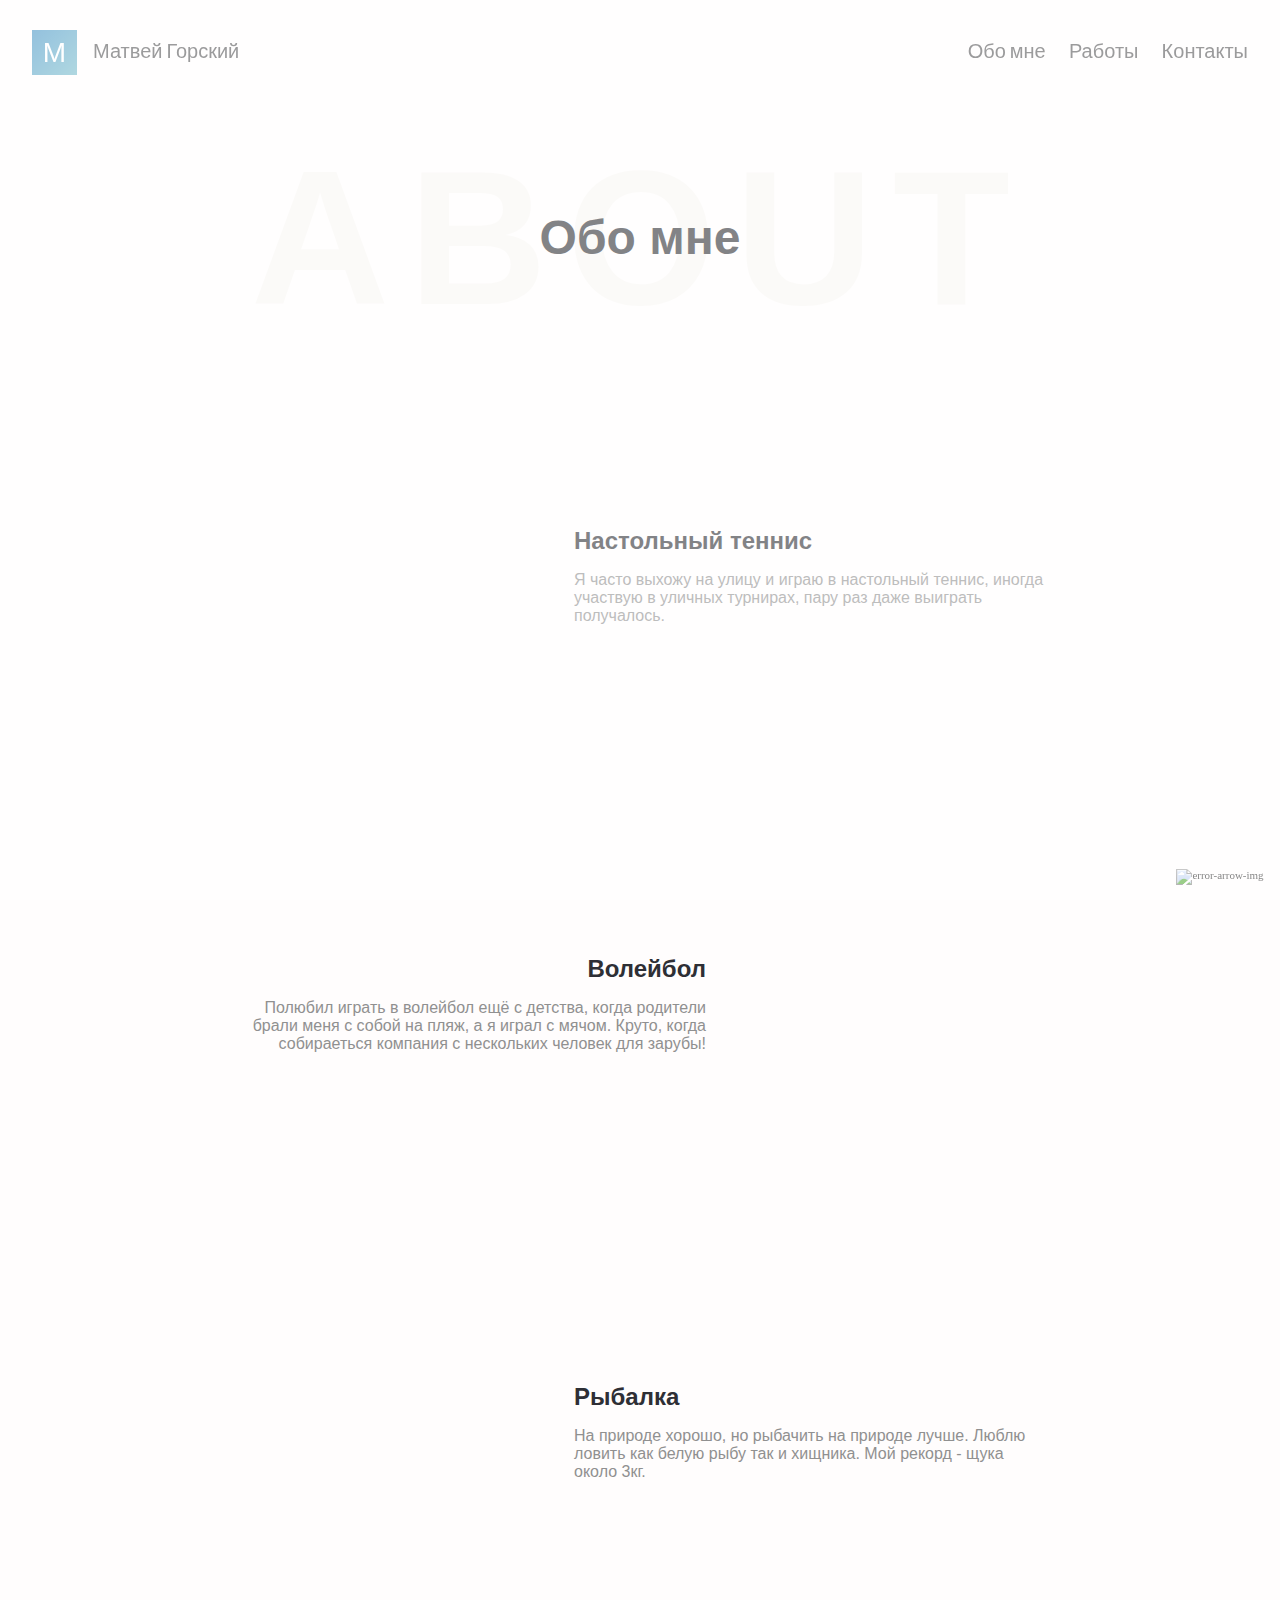
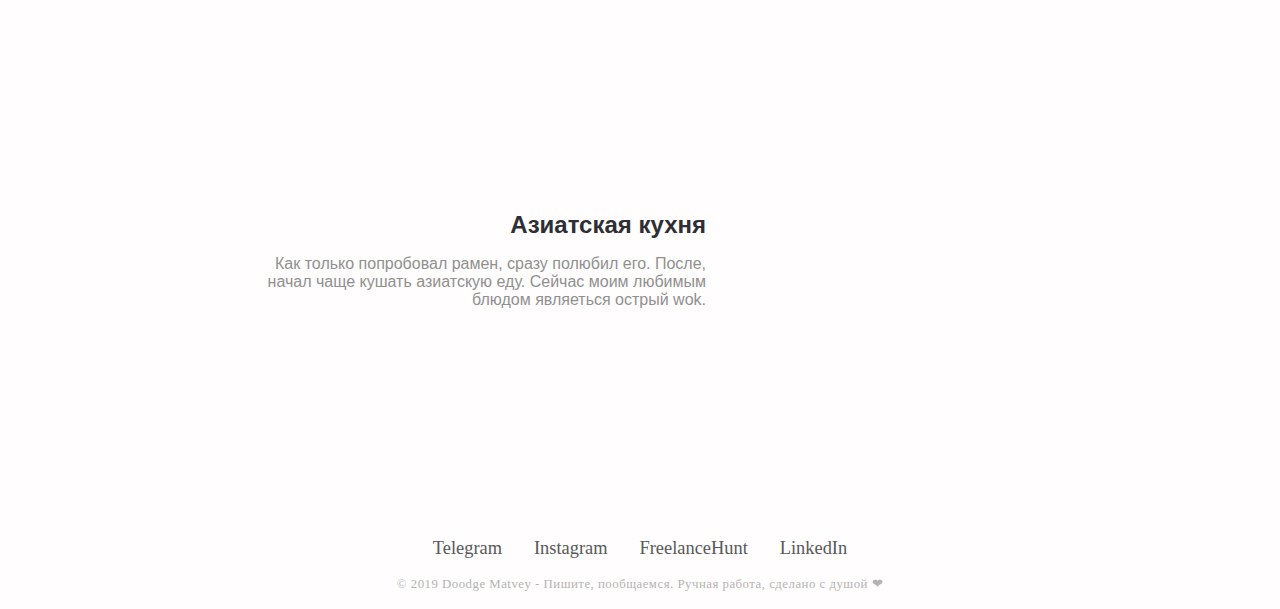
==== commit 8edb62bf: "add favicon" ====
--- a/about.html
+++ b/about.html
@@ -5,6 +5,7 @@
     <meta name="viewport" content="width=device-width, initial-scale=1.0">
     <meta http-equiv="X-UA-Compatible" content="ie=edge">
     <title>Matvey Gorskiy</title>
+    <link rel="SHORTCUT ICON" href="img/favicon.png" type="image/x-icon">
     <link rel="stylesheet" href="js/animation/revealator.css">
     <link rel="stylesheet" href="styles/css/main.css">
     <script src="https://ajax.googleapis.com/ajax/libs/jquery/1.11.0/jquery.min.js"></script>   
@@ -55,7 +56,7 @@
                 </div>
                 <div class="about-content">
                     <div class="about-content_item">
-                        <video loop="" muted="" autoplay="" playsinline="" class="video" src="video/tennis.mp4" poster="img/tennis.png"></video>
+                        <video loop="" muted="" autoplay="" playsinline="" class="video" src="video/tennis.mp4" ></video>
                         <div class="about-content_text-block text-left">
                             <h3 class="about-content_title">Настольный теннис</h3>
                             <p class="bout-content_text">Я часто выхожу на улицу и играю в настольный теннис, иногда участвую в уличных турнирах, пару раз даже выиграть получалось.</p>
--- a/styles/css/main.css
+++ b/styles/css/main.css
@@ -4,6 +4,7 @@
 @font-face {
   font-family: Renogare;
   /* Имя шрифта */
+  font-display: auto;
   src: url("../../fonts/Renogare-Regular.otf");
   /* Путь к файлу со шрифтом */
 }
@@ -1523,11 +1524,23 @@
     font-size: 1.8rem;
   }
 
+  .contact .main-title-block {
+    padding-bottom: 0;
+  }
+
   .contact_word {
     font-size: 16vw;
   }
 }
 @media (max-width: 438px) {
+  .email-button {
+    width: 12rem;
+  }
+
+  .email-icon {
+    display: none;
+  }
+
   .section-portfolio {
     margin-bottom: 2rem;
   }
@@ -1601,12 +1614,22 @@
   .email-button .button-text {
     padding: 0;
     top: 0px;
+    margin-left: 30px;
+  }
+
+  .contact_text {
+    font-size: 1rem;
+    line-height: 1.5;
   }
 }
 @media (max-width: 380px) {
   .works_describe {
     font-size: 1.4rem;
   }
+
+  .contact .main-title_headline {
+    font-size: 1.7rem;
+  }
 }
 @media (max-width: 350px) {
   .logo_name {
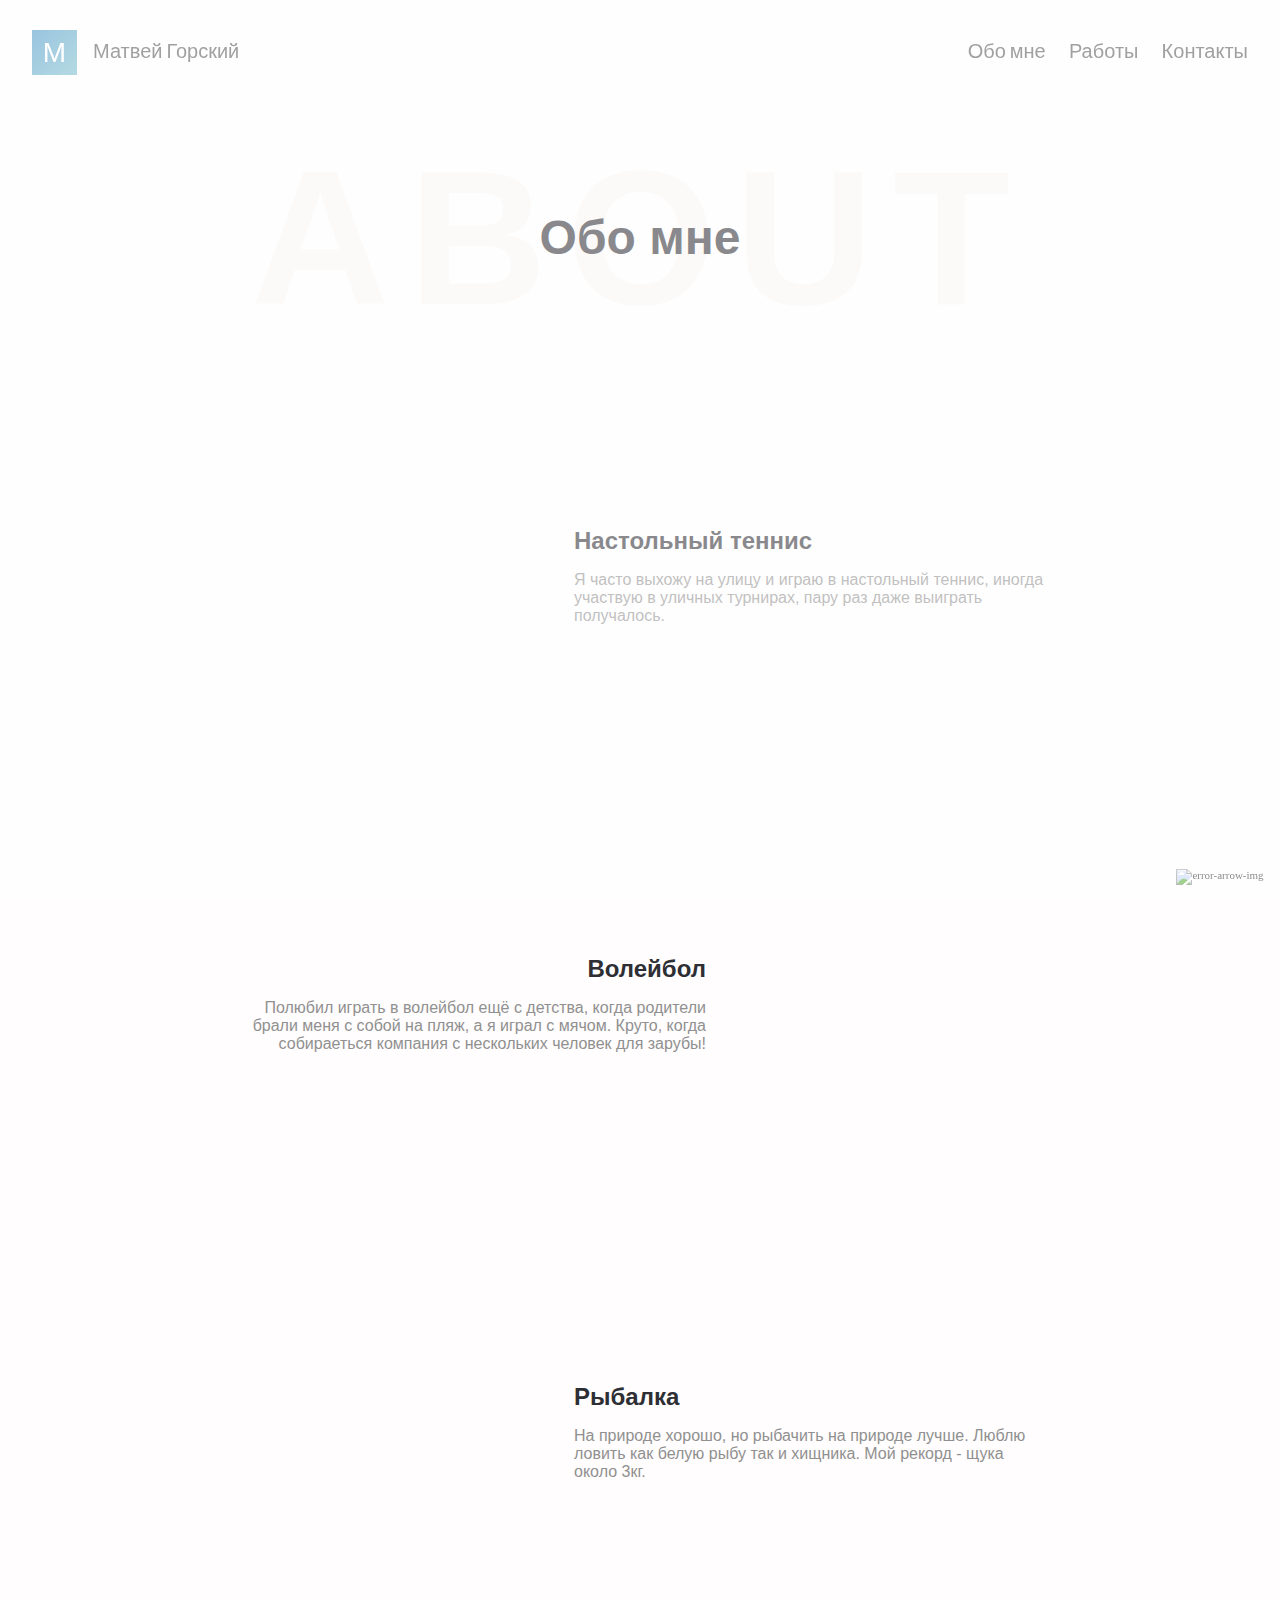
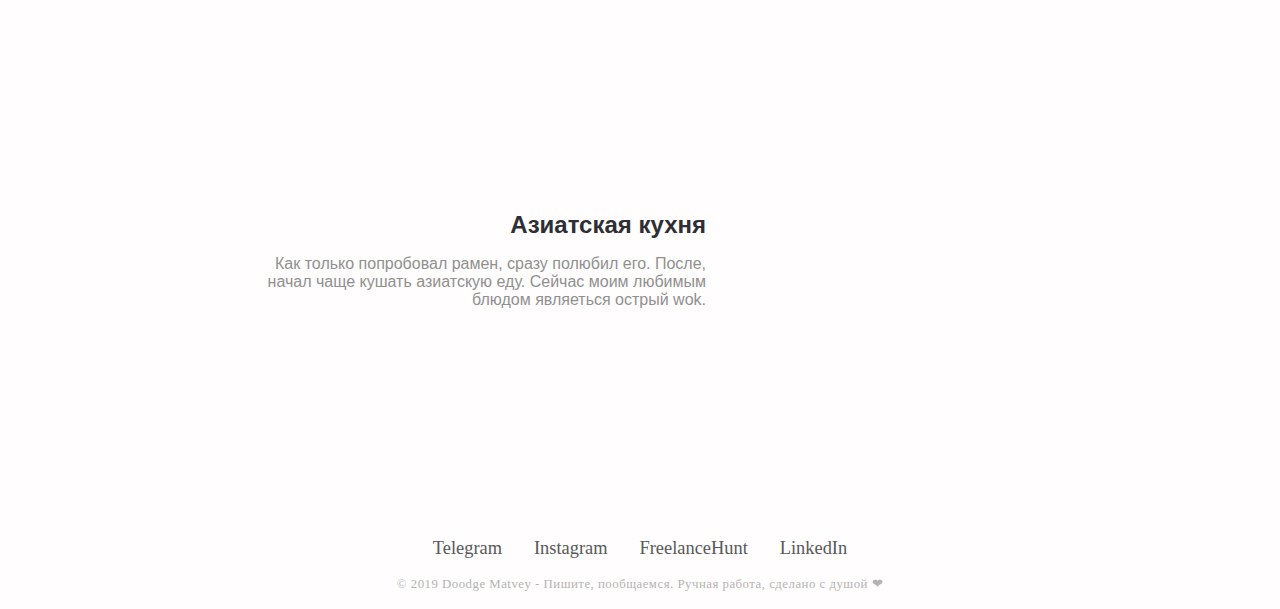
==== commit 5e0fb863: "favicon.ico" ====
--- a/about.html
+++ b/about.html
@@ -5,7 +5,7 @@
     <meta name="viewport" content="width=device-width, initial-scale=1.0">
     <meta http-equiv="X-UA-Compatible" content="ie=edge">
     <title>Matvey Gorskiy</title>
-    <link rel="SHORTCUT ICON" href="img/favicon.png" type="image/x-icon">
+    <link rel="SHORTCUT ICON" href="img/favicon.ico" type="image/x-icon">
     <link rel="stylesheet" href="js/animation/revealator.css">
     <link rel="stylesheet" href="styles/css/main.css">
     <script src="https://ajax.googleapis.com/ajax/libs/jquery/1.11.0/jquery.min.js"></script>   
